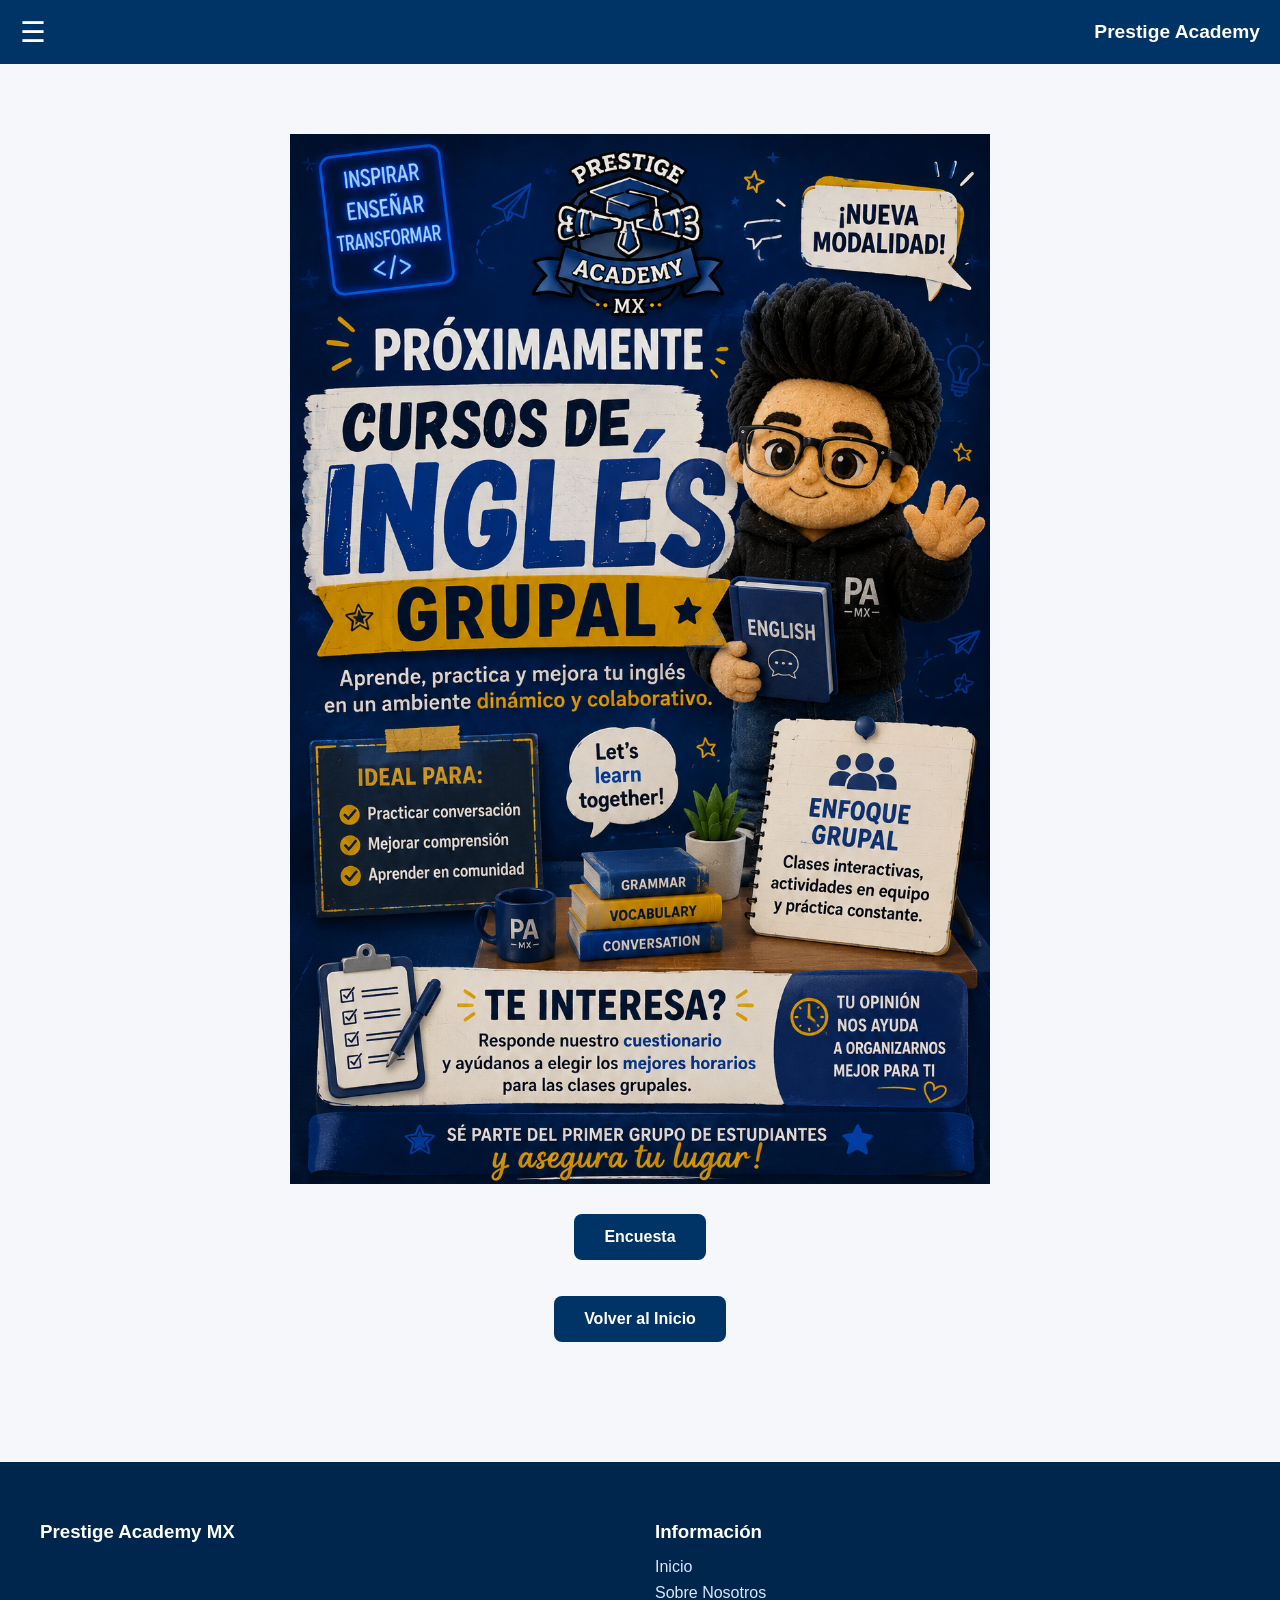
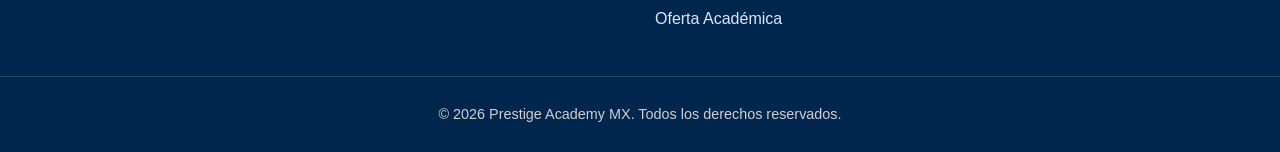
==== inglesgrupal.html @ c3ac0f10 "Add files via upload add v2.0 files" ====
<!DOCTYPE html>
<html lang="es">
<head>
  <meta charset="UTF-8">
  <meta name="viewport" content="width=device-width, initial-scale=1.0">
  <title>Prestige Academy</title>
  <link rel="stylesheet" href="styles.css">
  <script src="app.js"></script>
</head>

<body>
  <header class="navbar">
  <div class="menu-icon" onclick="toggleMenu()">☰</div>

  <h1 class="nav-title">Prestige Academy</h1>

  <nav id="menu">
  <div class="close-btn" onclick="toggleMenu()">✕</div>

  <a href="index.html">Inicio</a>
  <a href="sobre.html">Sobre nosotros</a>
  <!--
  <a href="#cursos">Cursos</a>
  <a href="#contacto">Contacto</a>
  -->
</nav>
</header>
  
  <main class="container">
<section class="coming-soon">

    <img
        src="assets/grupal.png"
        alt="Grupal"
        class="coming-img">



    <a href="https://docs.google.com/forms/d/e/1FAIpQLSdt5aIZsDglAzyj61zr9zy3wVnB7VeqS4yPbX0vFmD-Xq0BHQ/viewform?usp=publish-editor"class="back-btn">
        Encuesta
    </a>
    <br>
    <br>
    <br>
    <a href="index.html" class="back-btn">
        Volver al Inicio
    </a>

</section>

</main>



  <!-- FOOTER -->
<footer class="footer">
<div class="footer-container">
    <div class="footer-column">
        <h3>Prestige Academy MX</h3>
    </div>

    <div class="footer-column">
        <h3>Información</h3>
        <a href="#">Inicio</a>
        <a href="sobre.html">Sobre Nosotros</a>
        <a href="#">Oferta Académica</a>
    </div>
</div>
<div class="footer-bottom">
    <p>
        © 2026 Prestige Academy MX. Todos los derechos reservados.
    </p>
</div>
</footer>

  </main>

 
</body>
</html>
---- styles.css ----
body{
margin:0;
font-family:Arial, sans-serif;
background:#f5f7fa;
color:#222;
}

/* HERO */

.hero{
background:#003366;
color:white;
text-align:center;
padding:40px 20px;
    display:flex;
    flex-direction:column;
    align-items:center;
    justify-content:center;
}

.hero-logo{
width:min(75%, 450px);
height:auto;
display:block;
margin:0 auto 30px auto;
}



.hero h2{
margin:0;
font-size:2rem;
}

.hero-sub{
opacity:.9;
}

/* SECCIONES */

section{
max-width:1200px;
margin:auto;
padding:30px 20px;
}

section h2{
color:#003366;
border-left:5px solid #003366;
padding-left:10px;
}

/* ACCESOS */

.quick-grid{
display:grid;
grid-template-columns:repeat(auto-fit,minmax(180px,1fr));
gap:15px;
}

.quick-card{
background:white;
padding:20px;
text-align:center;
text-decoration:none;
color:#003366;
border:1px solid #dcdcdc;
border-radius:8px;
transition:.3s;
}

.quick-card:hover{
transform:translateY(-3px);
}

/* AVISOS */

.news-box{
background:white;
border-left:5px solid #003366;
padding:20px;
}

.news-box article{
padding:10px 0;
border-bottom:1px solid #eee;
}

/* CURSOS */

.courses{
display:grid;
gap:20px;
}

.card{
background:white;
padding:20px;
border-radius:8px;
box-shadow:0 2px 8px rgba(0,0,0,.08);
}

/* INFO */

.info{
display:grid;
grid-template-columns:repeat(auto-fit,minmax(250px,1fr));
gap:20px;
}

.info-card{
background:white;
padding:20px;
border-radius:8px;
}

/* ==========================
   NAVBAR
========================== */

.navbar{
    position: sticky;
    top: 0;
    z-index: 1000;

    display:flex;
    align-items:center;
    justify-content:space-between;

    padding:15px 20px;

    background:#003366;
    color:white;
}

.nav-title{
    margin:0;
    font-size:1.2rem;
}

.menu-icon{
    font-size:1.8rem;
    cursor:pointer;
}

/* ==========================
   MENU LATERAL
========================== */

#menu{

    position:fixed;

    top:0;
    left:-300px;

    width:280px;
    height:100vh;

    background:white;

    display:flex;
    flex-direction:column;

    padding-top:70px;

    box-shadow:2px 0 10px rgba(0,0,0,.2);

    transition:left .3s ease;

    z-index:2000;
}

/* estado abierto */

#menu.active{
    left:0;
}

/* enlaces */

#menu a{

    padding:15px 25px;

    text-decoration:none;

    color:#003366;

    border-bottom:1px solid #ececec;

    font-weight:bold;
}

#menu a:hover{
    background:#f2f6fa;
}

/* botón cerrar */

.close-btn{

    position:absolute;

    top:15px;
    right:20px;

    font-size:1.5rem;

    cursor:pointer;

    color:#003366;
}

.carousel-section{
max-width:1200px;
margin:auto;
padding:40px 20px;
}

.carousel-section h2{
color:#003366;
border-left:5px solid #003366;
padding-left:10px;
margin-bottom:20px;
}

.carousel{
position:relative;
}

.carousel-container{

    width:100%;

    min-height:250px;
    max-height:500px;

    overflow:hidden;

    border-radius:12px;

    background:#f5f5f5;

    display:flex;
    align-items:center;
    justify-content:center;
}


.carousel-slide{
display:none;
}

.carousel-slide.active{
display:block;
}

.carousel-slide img{

    width:100%;
    height:auto;

    max-height:500px;

    object-fit:contain;

    display:block;
}

.carousel-btn{

position:absolute;

top:50%;

transform:translateY(-50%);

width:45px;
height:45px;

border:none;

border-radius:50%;

background:rgba(0,0,0,.5);

color:white;

cursor:pointer;

z-index:10;

}

.prev{
left:15px;
}

.next{
right:15px;
}


.footer{
background:#00264d;
color:white;
margin-top:50px;
}

.footer-container{
max-width:1200px;
margin:auto;
padding:40px 20px;
display:grid;

grid-template-columns:
    repeat(auto-fit,minmax(250px,1fr));
gap:30px;
}

.footer-column h3{
margin-bottom:15px;
color:#ffffff;
}

.footer-column p{
margin:8px 0;
line-height:1.6;
}

.footer-column a{
display:block;
margin:8px 0;
color:#dbe7ff;
text-decoration:none;
}

.footer-column a:hover{
text-decoration:underline;
}

.footer-bottom{
text-align:center;
padding:15px;
border-top:1px solid rgba(255,255,255,.15);
font-size:.9rem;
color:#d0d0d0;
}

.schedule img{
display:block;
width:min(100%, 800px);
height:auto;
margin:20px auto;
cursor:pointer;
}

.cta{
text-align:center;
padding:50px 20px;
}

.whatsapp-btn{
display:inline-block;
margin-top:20px;
padding:15px 30px;
background:#25D366;
color:white;
text-decoration:none;
font-weight:bold;
border-radius:8px;
transition:.3s;
}

.whatsapp-btn:hover{
background:#1ebe5d;
transform:translateY(-2px);
}
.whatsapp-btn:active{
transform:translateY(0);
}

.plush-section{
text-align:center;
padding:20px;
}

.plush-img{
width:clamp(80px, 12vw, 140px);
height:auto;
display:block;
margin:0 auto 10px auto;
}

.plush-text{
color:#003366;
font-size:1rem;
font-weight:bold;
}

/*=========================
PRÓXIMAMENTE
=========================*/

.container{
min-height:calc(100vh - 140px);
display:flex;
justify-content:center;
align-items:center;
padding:40px 20px;
}

.coming-soon{
text-align:center;
width:100%;
}

.coming-img{
display:block;
width:min(100%,700px);
height:auto;
margin:0 auto 30px auto;
}

/*=========================
BOTÓN
=========================*/

.back-btn{
display:inline-block;
background:#003366;
color:white;
padding:14px 30px;
border-radius:8px;
text-decoration:none;
font-weight:bold;
transition:.25s;
}

.back-btn:hover{
background:#00509e;

transform:translateY(-2px);
}
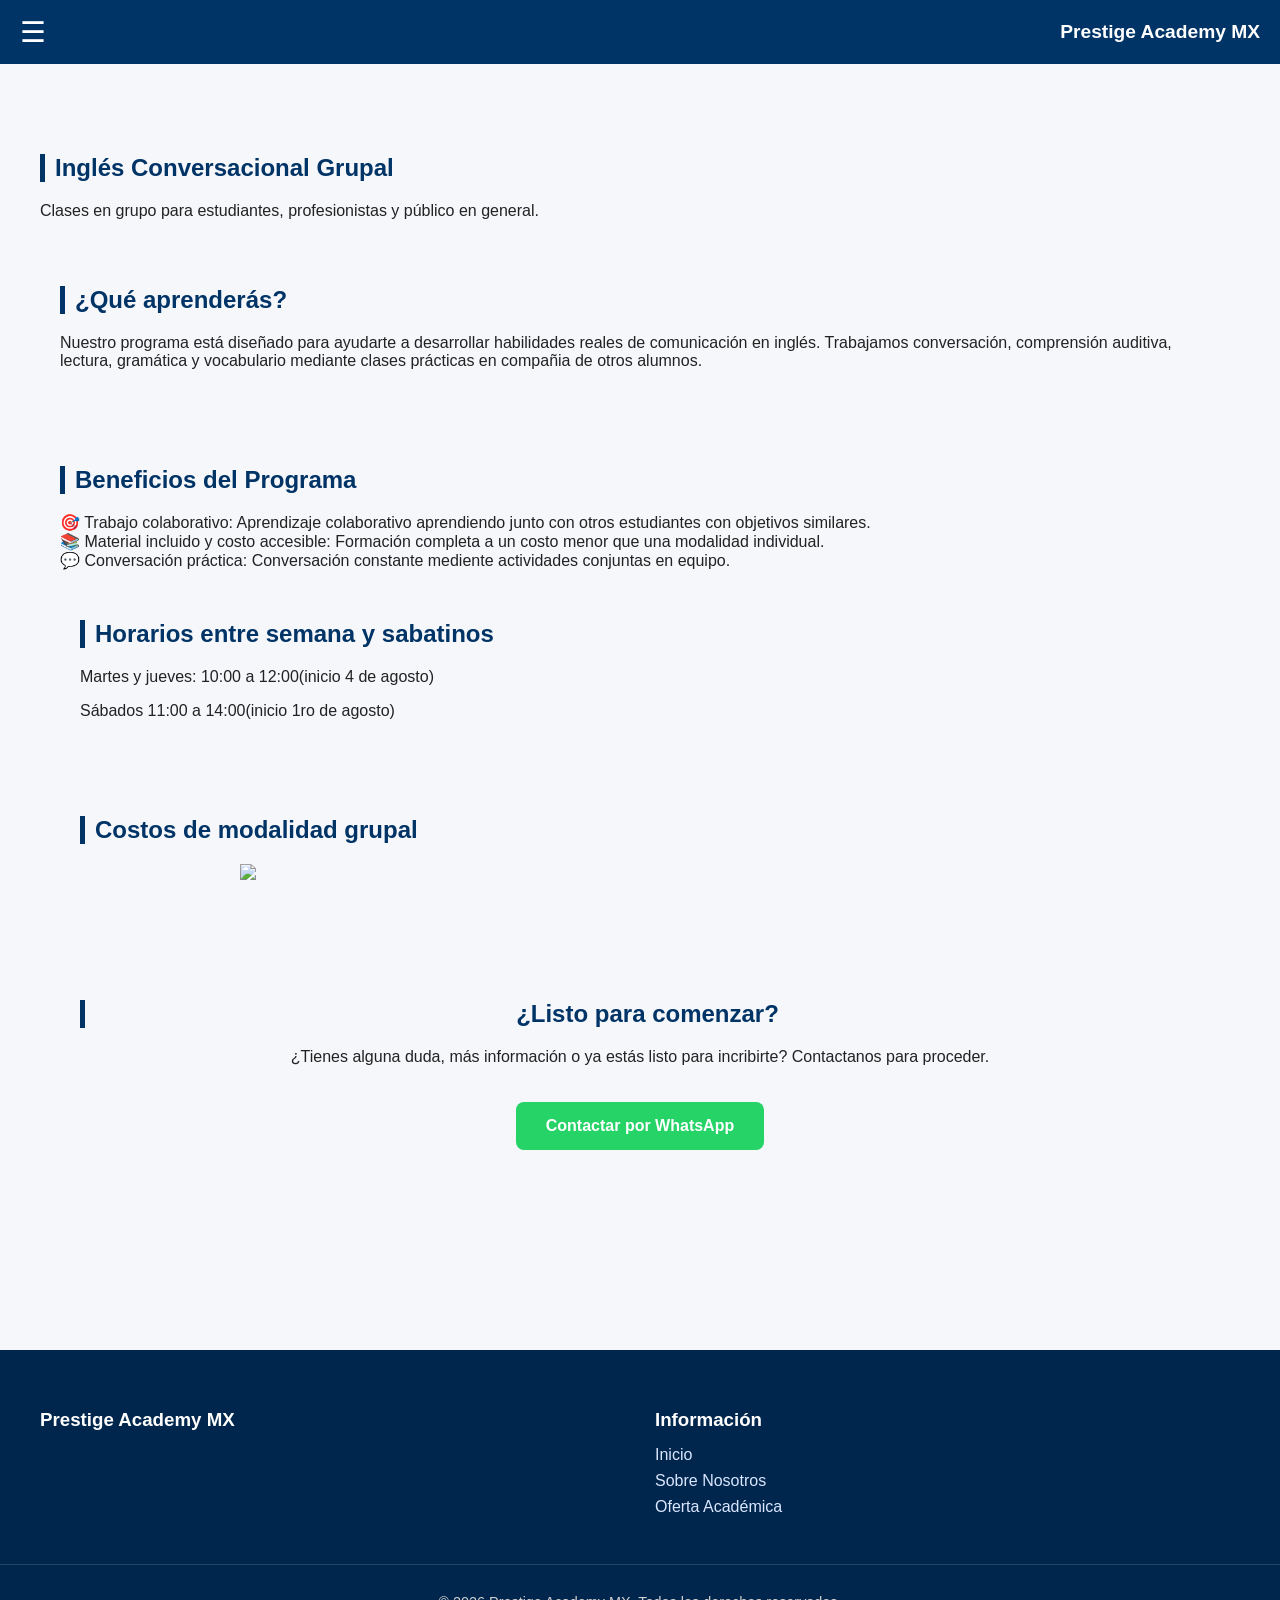
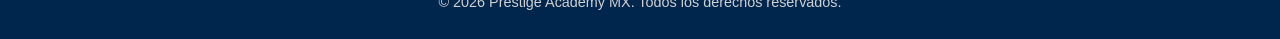
==== commit b2b67f6d: "Update inglesgrupal.html add group update" ====
--- a/inglesgrupal.html
+++ b/inglesgrupal.html
@@ -12,47 +12,86 @@
   <header class="navbar">
   <div class="menu-icon" onclick="toggleMenu()">☰</div>
 
-  <h1 class="nav-title">Prestige Academy</h1>
+  <h1 class="nav-title">Prestige Academy MX</h1>
 
   <nav id="menu">
   <div class="close-btn" onclick="toggleMenu()">✕</div>
 
   <a href="index.html">Inicio</a>
-  <a href="sobre.html">Sobre nosotros</a>
-  <!--
-  <a href="#cursos">Cursos</a>
-  <a href="#contacto">Contacto</a>
-  -->
+  <a href="#sobrenosotros">Sobre nosotros</a>
 </nav>
 </header>
   
   <main class="container">
-<section class="coming-soon">
 
-    <img
-        src="assets/grupal.png"
-        alt="Grupal"
-        class="coming-img">
+    <!-- HERO -->
+    <section class="course-hero">
+      <h2>Inglés Conversacional Grupal</h2>
+      <p>
+    Clases en grupo para estudiantes,
+    profesionistas y público en general.
+  </p>
+
+  <section class="course-description">
+    <h2>¿Qué aprenderás?</h2>
+    <p>
+    Nuestro programa está diseñado para ayudarte
+    a desarrollar habilidades reales de comunicación
+    en inglés.
+
+    Trabajamos conversación, comprensión auditiva,
+    lectura, gramática y vocabulario mediante clases
+    prácticas en compañia de otros alumnos.
+  </p>
+</section>
+
+<section class="benefits">
+<h2>Beneficios del Programa</h2>
+<div class="benefits-grid">
+<div class="benefit-card">
+🎯 Trabajo colaborativo: Aprendizaje colaborativo aprendiendo junto con otros estudiantes con objetivos similares.
+</div>
+<div class="benefit-card">
+📚 Material incluido y costo accesible: Formación completa a un costo menor que una modalidad individual.
+</div>
+<div class="benefit-card">
+💬 Conversación práctica: Conversación constante mediente actividades conjuntas en equipo.
+</div>
+</div>
+
+<!--Horarios-->
+<section class="schedule">
+<h2>Horarios entre semana y sabatinos</h2>
+<p>Martes y jueves: 10:00 a 12:00(inicio 4 de agosto)</p>
+
+<p>Sábados 11:00 a 14:00(inicio 1ro de agosto)</p>
+</section>
+
+<!--Precios-->
+<section class="schedule">
+<h2>Costos de modalidad grupal</h2>
+<img src="assets/preciosgrupal.png">
+
+</section>
+
+<section class="cta">
+<h2>¿Listo para comenzar?</h2>
+<p>
+    ¿Tienes alguna duda, más información o ya estás listo para incribirte? Contactanos para proceder.
+</p>
+<a
+    href="https://wa.me/522941013632?text=Hola.%20Me%20interesan%20los%20cursos%20grupales%20de%20ingl%C3%A9s%20de%20Prestige%20Academy%20MX.%20%C2%BFPodr%C3%ADan%20brindarme%20informaci%C3%B3n%20sobre%20la%20inscripci%C3%B3n%3F"
+    class="whatsapp-btn"
+    target="_blank">
+    Contactar por WhatsApp
+</a>
+</section>
+
+</section>
 
 
 
-    <a href="https://docs.google.com/forms/d/e/1FAIpQLSdt5aIZsDglAzyj61zr9zy3wVnB7VeqS4yPbX0vFmD-Xq0BHQ/viewform?usp=publish-editor"class="back-btn">
-        Encuesta
-    </a>
-    <br>
-    <br>
-    <br>
-    <a href="index.html" class="back-btn">
-        Volver al Inicio
-    </a>
-
-</section>
-
-</main>
-
-
-
-  <!-- FOOTER -->
+  </main>
 <footer class="footer">
 <div class="footer-container">
     <div class="footer-column">
@@ -72,9 +111,6 @@
     </p>
 </div>
 </footer>
-
-  </main>
-
  
 </body>
-</html>+</html>
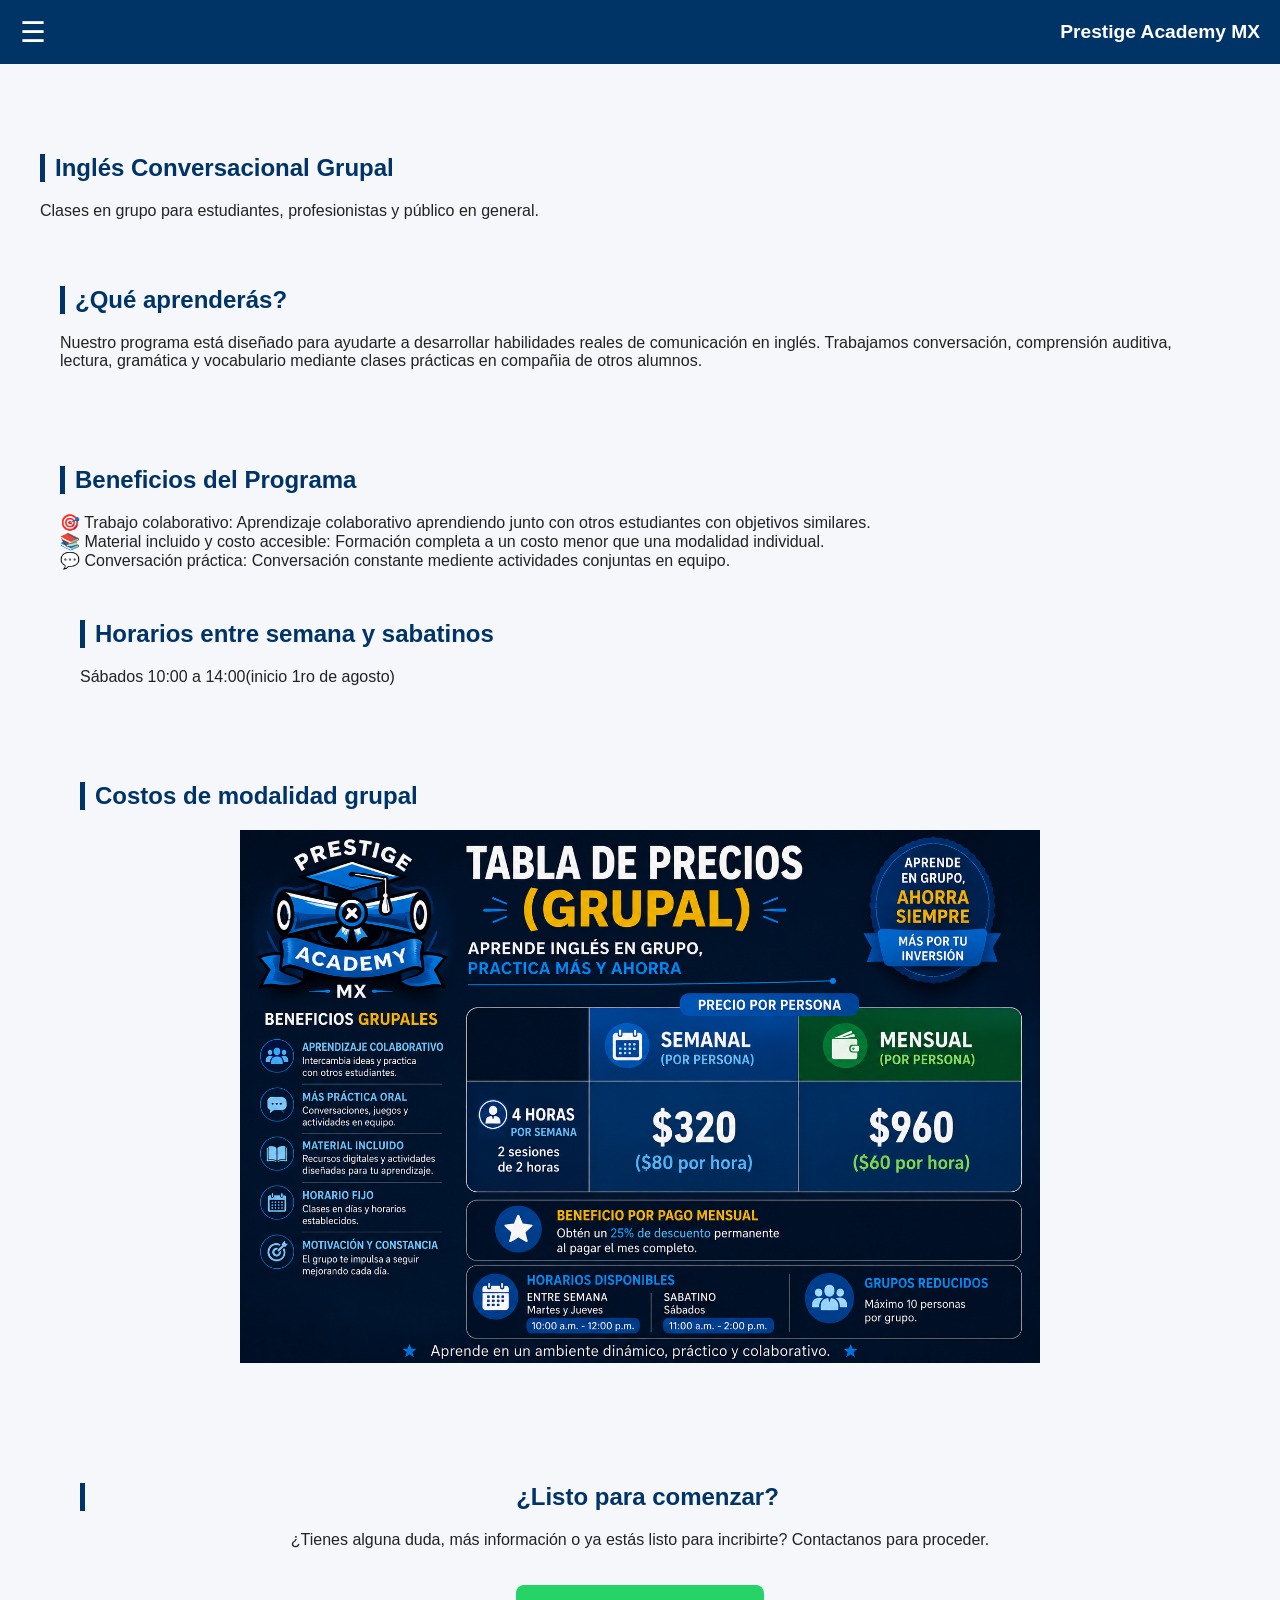
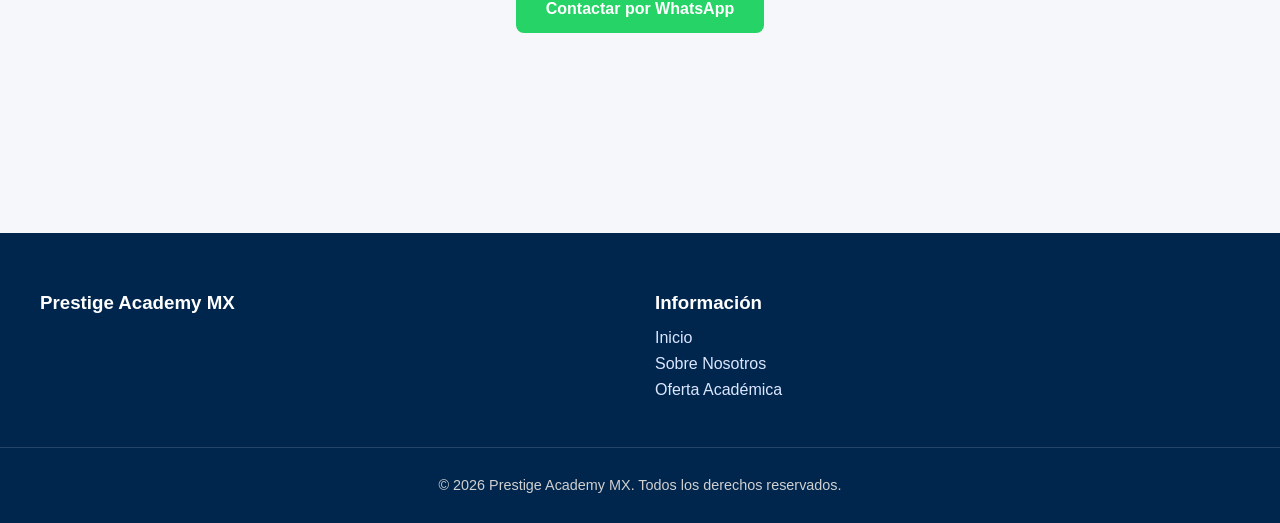
==== commit ae7cea39: "Update inglesgrupal.html modify schedule group page" ====
--- a/inglesgrupal.html
+++ b/inglesgrupal.html
@@ -62,9 +62,8 @@
 <!--Horarios-->
 <section class="schedule">
 <h2>Horarios entre semana y sabatinos</h2>
-<p>Martes y jueves: 10:00 a 12:00(inicio 4 de agosto)</p>
 
-<p>Sábados 11:00 a 14:00(inicio 1ro de agosto)</p>
+<p>Sábados 10:00 a 14:00(inicio 1ro de agosto)</p>
 </section>
 
 <!--Precios-->
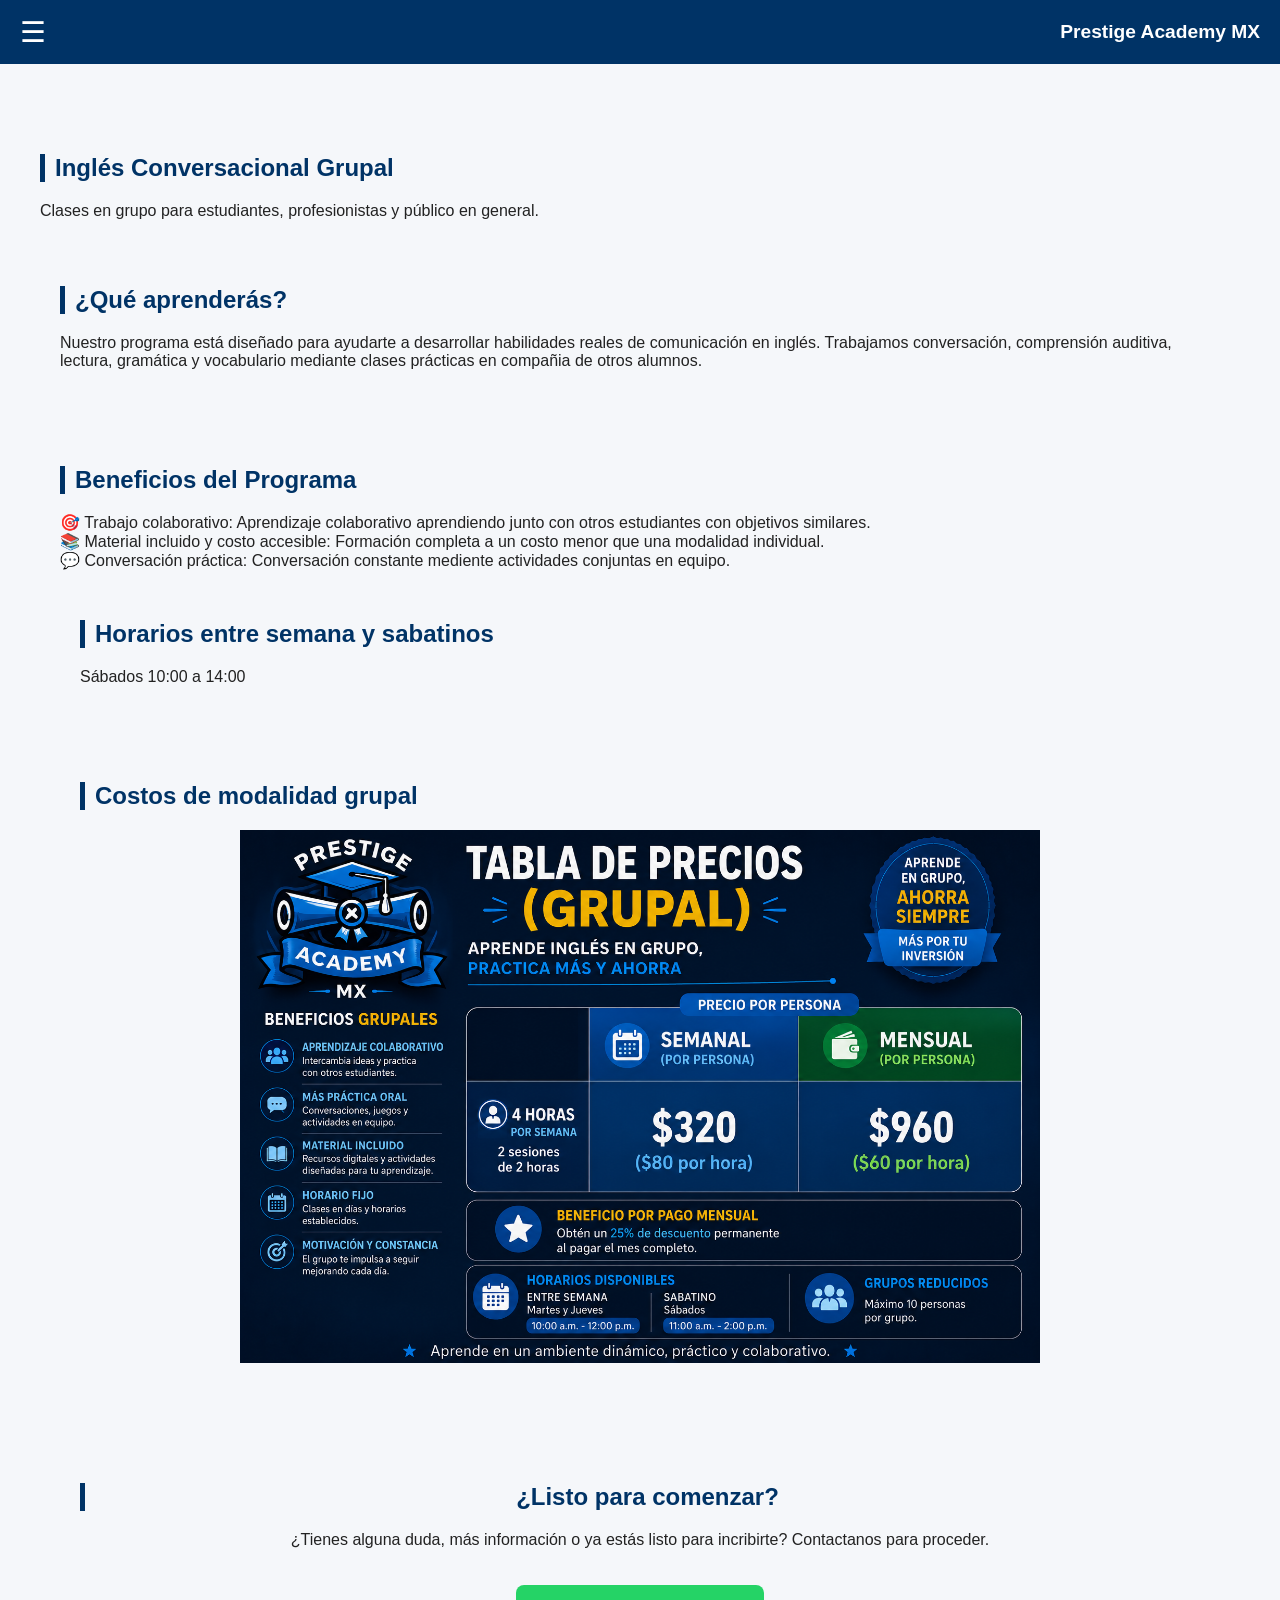
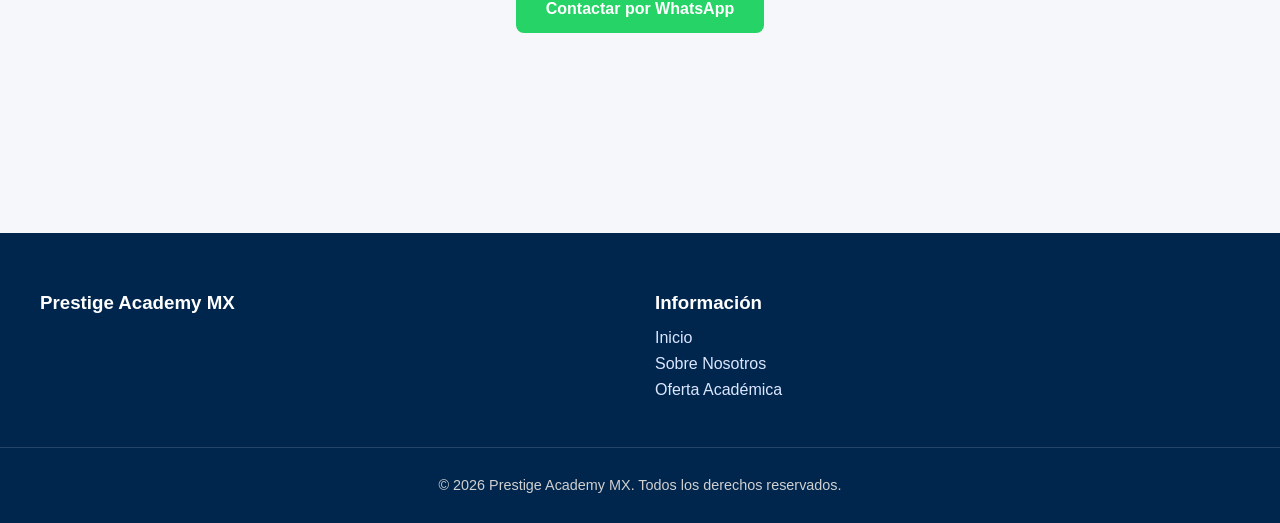
==== commit d1fa09e0: "Update inglesgrupal.html" ====
--- a/inglesgrupal.html
+++ b/inglesgrupal.html
@@ -63,7 +63,7 @@
 <section class="schedule">
 <h2>Horarios entre semana y sabatinos</h2>
 
-<p>Sábados 10:00 a 14:00(inicio 1ro de agosto)</p>
+<p>Sábados 10:00 a 14:00</p>
 </section>
 
 <!--Precios-->
